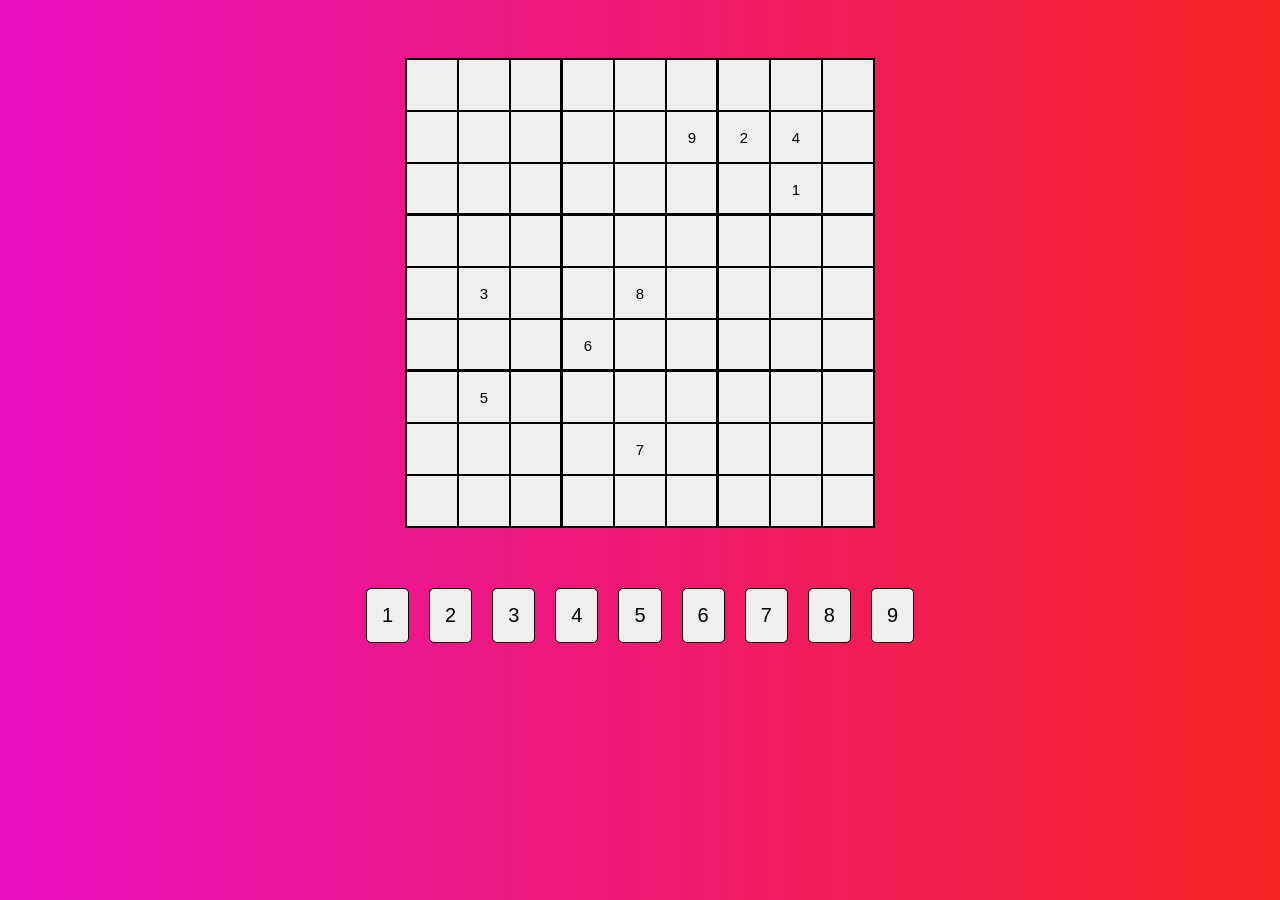
==== sudoku.html @ 29638599 "correct validposition" ====
<!doctype html>
<html lang="en">
  <head>
    <title>Document</title>
    <link rel="stylesheet" href="sudoku.css" />
  </head>
  <body>
    <div id="block"></div>
    <div id="buttons">
      <button id="1">1</button>
      <button id="2">2</button>
      <button id="3">3</button>
      <button id="4">4</button>
      <button id="5">5</button>
      <button id="6">6</button>
      <button id="7">7</button>
      <button id="8">8</button>
      <button id="9">9</button>
    </div>
  </body>
  <script src="sudoku.js"></script>
</html>
---- sudoku.css ----
body {
  justify-content: center;
  align-items: center;
  background: linear-gradient(to right, rgb(232, 15, 192), rgb(246, 35, 35));
  display: flex;
  flex-direction: column;
}

#block {
  display: grid;
  grid-template-columns: repeat(9, auto);
  margin: 50px;
  border: 1px solid black;
}

#buttons {
  display: flex;
  justify-content: center;
  max-width: 360px;
}

.cell {
  padding: 25px 25px;
  margin: 0;
  display: flex;
  width: 30px;
  height: 30px;
  justify-content: center;
  align-items: center;
  font-size: 15px;
  border: 1px solid black;
}

.cell.border-right {
  box-shadow: inset -1px 0 0 0 #000;
}

.cell.border-bottom {
  box-shadow: inset 0 -1px 0 0 #000;
}

.cell.border-right.border-bottom {
  box-shadow:
    inset -1px 0 0 0 #000,
    inset 0 -1px 0 0 #000;
}

#buttons button {
  padding: 15px 15px;
  margin: 10px;
  font-size: 20px;
  border: 1px solid black;
  border-radius: 5px;
}
#buttons button:hover {
  transform: scale(1.1);
  cursor: pointer;
}

#buttons button:active {
  transform: scale(0.9);
}
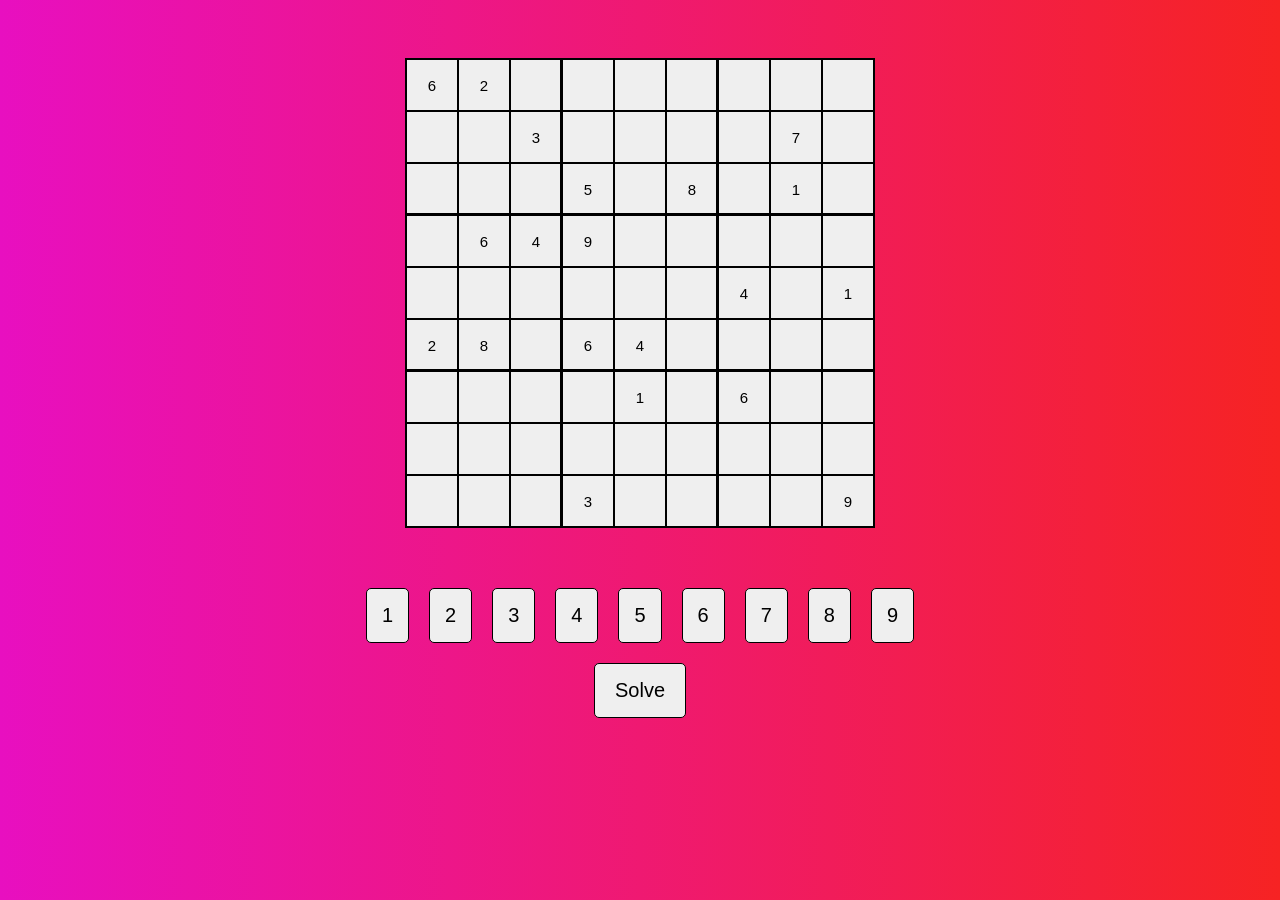
==== commit 93b09d45: "implemented backtracking" ====
--- a/sudoku.html
+++ b/sudoku.html
@@ -17,6 +17,7 @@
       <button id="8">8</button>
       <button id="9">9</button>
     </div>
+    <button id="solve">Solve</button>
   </body>
   <script src="sudoku.js"></script>
 </html>
--- a/sudoku.css
+++ b/sudoku.css
@@ -60,3 +60,21 @@
 #buttons button:active {
   transform: scale(0.9);
 }
+
+#solve {
+  padding: 15px 20px;
+  margin: 10px;
+  font-size: 20px;
+  border: 1px solid black;
+  border-radius: 5px;
+}
+
+#solve:hover {
+  transform: scale(1.1);
+  cursor: pointer;
+}
+
+#solve:active {
+  transform: scale(0.95);
+  cursor: pointer;
+}
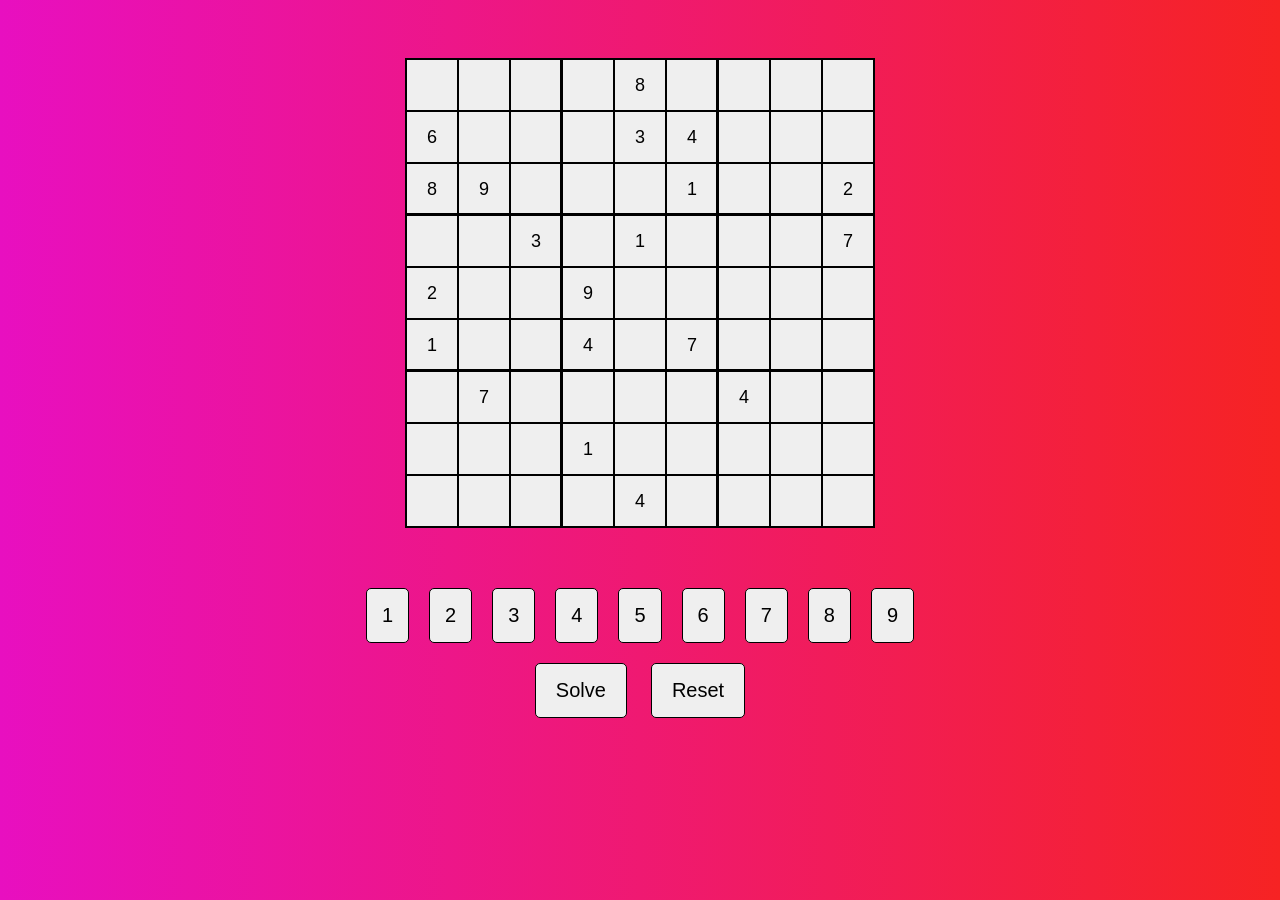
==== commit 21778731: "add reset button" ====
--- a/sudoku.html
+++ b/sudoku.html
@@ -17,7 +17,10 @@
       <button id="8">8</button>
       <button id="9">9</button>
     </div>
-    <button id="solve">Solve</button>
+    <div>
+      <button id="solve">Solve</button>
+      <button id="reset">Reset</button>
+    </div>
   </body>
   <script src="sudoku.js"></script>
 </html>
--- a/sudoku.css
+++ b/sudoku.css
@@ -27,7 +27,7 @@
   height: 30px;
   justify-content: center;
   align-items: center;
-  font-size: 15px;
+  font-size: 18px;
   border: 1px solid black;
 }
 
@@ -78,3 +78,21 @@
   transform: scale(0.95);
   cursor: pointer;
 }
+
+#reset {
+  padding: 15px 20px;
+  margin: 10px;
+  font-size: 20px;
+  border: 1px solid black;
+  border-radius: 5px;
+}
+
+#reset:hover {
+  transform: scale(1.1);
+  cursor: pointer;
+}
+
+#reset:active {
+  transform: scale(0.95);
+  cursor: pointer;
+}
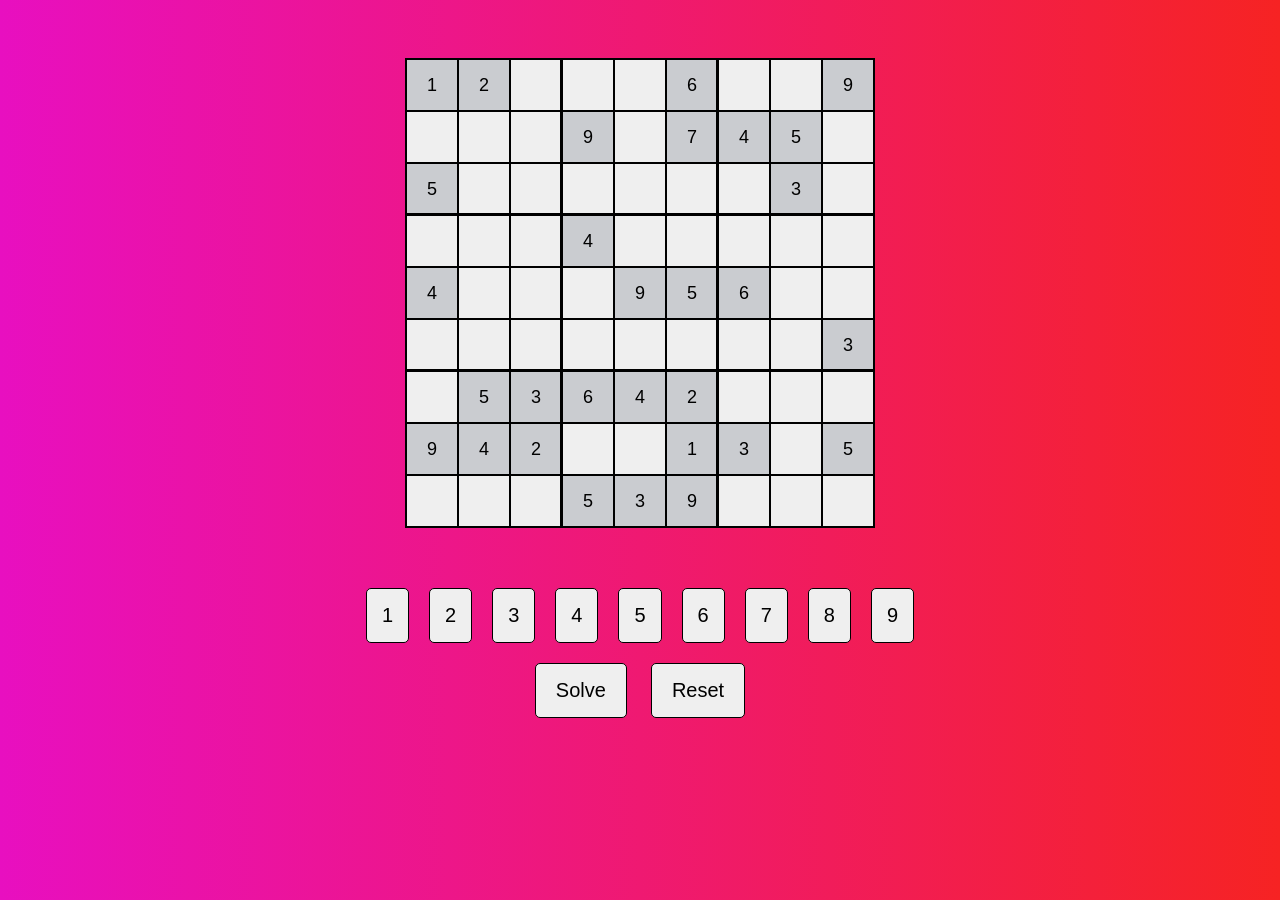
==== commit 5a7a234c: "add sudoku solving logic and win message display" ====
--- a/sudoku.html
+++ b/sudoku.html
@@ -20,6 +20,7 @@
     <div>
       <button id="solve">Solve</button>
       <button id="reset">Reset</button>
+      <h1 id="result"></h1>
     </div>
   </body>
   <script src="sudoku.js"></script>
--- a/sudoku.css
+++ b/sudoku.css
@@ -96,3 +96,11 @@
   transform: scale(0.95);
   cursor: pointer;
 }
+#result {
+  position: fixed;
+  top: 50%;
+  left: 50%;
+  transform: translate(-50%, -200%);
+  font-size: 80px;
+  color: rgb(242, 11, 57);
+}
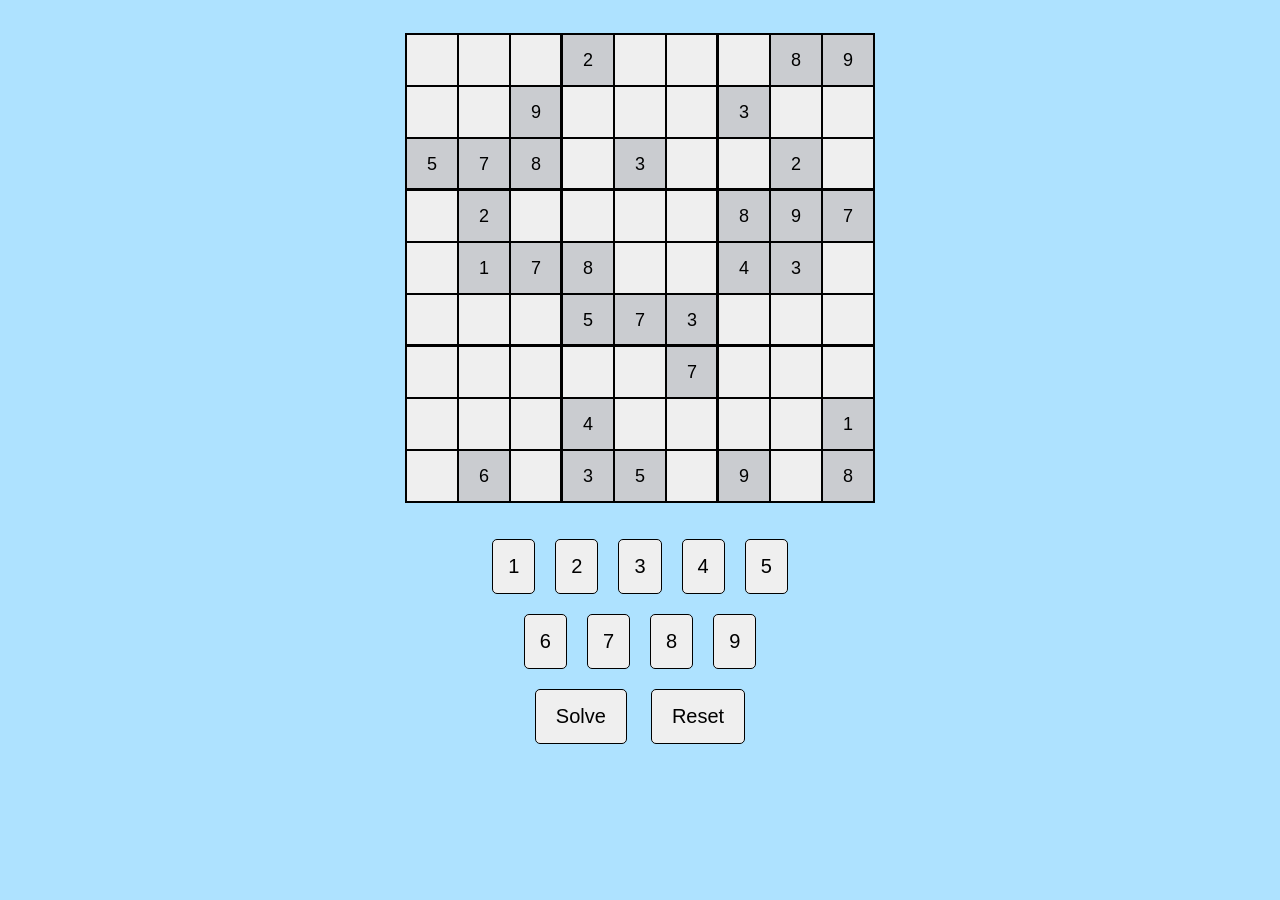
==== commit 24d99de6: "add number input" ====
--- a/sudoku.html
+++ b/sudoku.html
@@ -1,6 +1,8 @@
 <!doctype html>
 <html lang="en">
   <head>
+    <meta charset="UTF-8" />
+    <meta name="viewport" content="width=device-width, initial-scale=1.0" />
     <title>Document</title>
     <link rel="stylesheet" href="sudoku.css" />
   </head>
--- a/sudoku.css
+++ b/sudoku.css
@@ -1,15 +1,16 @@
 body {
   justify-content: center;
   align-items: center;
-  background: linear-gradient(to right, rgb(232, 15, 192), rgb(246, 35, 35));
+  background: #aee2ff;
   display: flex;
   flex-direction: column;
+  flex-wrap: wrap;
 }
 
 #block {
   display: grid;
   grid-template-columns: repeat(9, auto);
-  margin: 50px;
+  margin: 2%;
   border: 1px solid black;
 }
 
@@ -17,6 +18,7 @@
   display: flex;
   justify-content: center;
   max-width: 360px;
+  flex-wrap: wrap;
 }
 
 .cell {
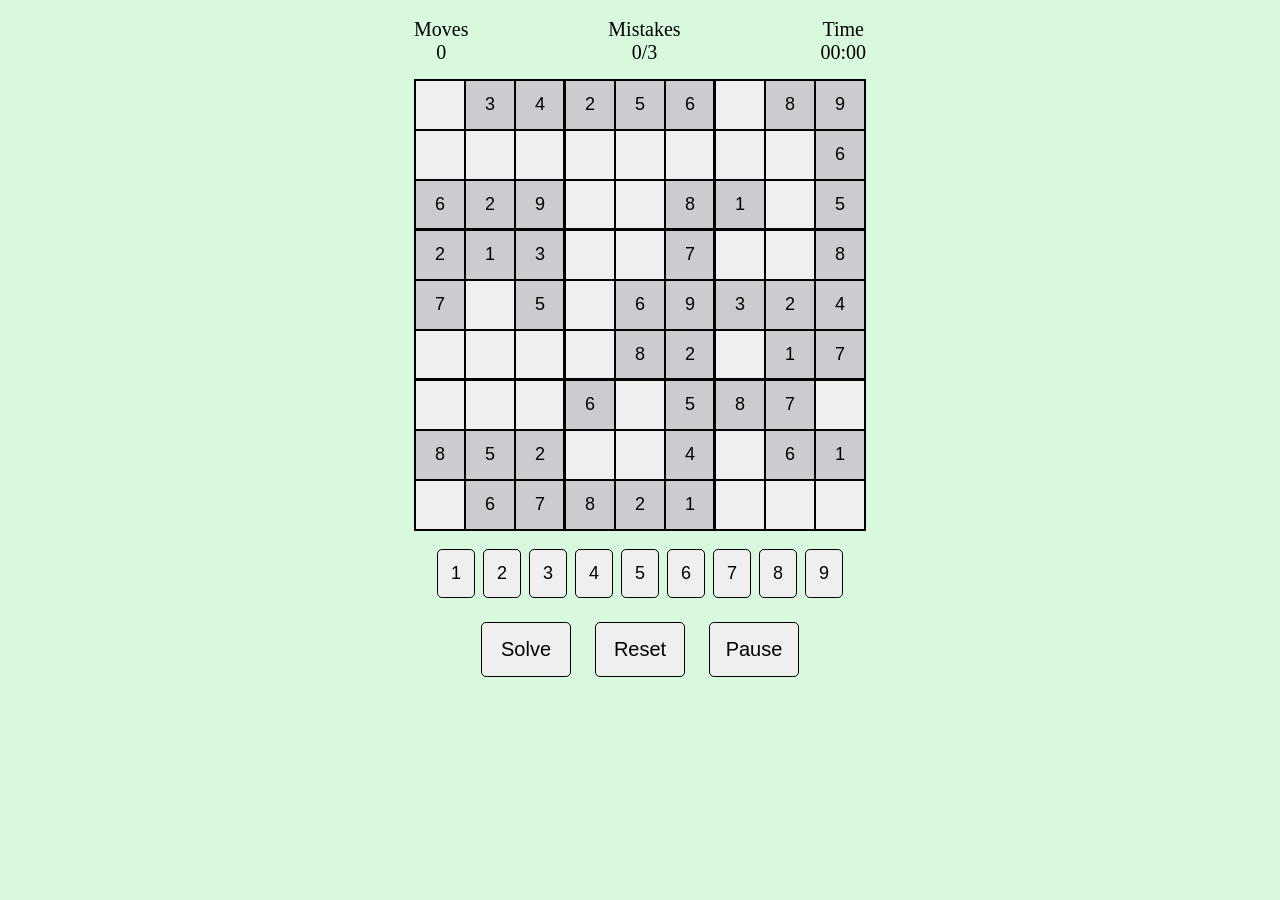
==== commit 2f599c08: "correct the UX" ====
--- a/sudoku.html
+++ b/sudoku.html
@@ -3,26 +3,72 @@
   <head>
     <meta charset="UTF-8" />
     <meta name="viewport" content="width=device-width, initial-scale=1.0" />
-    <title>Document</title>
+    <title>Easy</title>
     <link rel="stylesheet" href="sudoku.css" />
   </head>
   <body>
-    <div id="block"></div>
-    <div id="buttons">
-      <button id="1">1</button>
-      <button id="2">2</button>
-      <button id="3">3</button>
-      <button id="4">4</button>
-      <button id="5">5</button>
-      <button id="6">6</button>
-      <button id="7">7</button>
-      <button id="8">8</button>
-      <button id="9">9</button>
-    </div>
-    <div>
-      <button id="solve">Solve</button>
-      <button id="reset">Reset</button>
-      <h1 id="result"></h1>
+    <div class="container">
+      <div id="topsection">
+        <div id="movesection">
+          <div id="Moves">Moves</div>
+          <div id="movenum">0</div>
+        </div>
+
+        <div id="mistakesection">
+          <div id="mistakes">Mistakes</div>
+          <div id="mistakenum">0/3</div>
+        </div>
+
+        <div id="timesection">
+          <div id="time">Time</div>
+          <div id="stopwatch">
+            <div id="minute">00:</div>
+            <div id="second">00</div>
+          </div>
+        </div>
+      </div>
+
+      <div id="block"></div>
+      <div id="buttons">
+        <button id="1">1</button>
+        <button id="2">2</button>
+        <button id="3">3</button>
+        <button id="4">4</button>
+        <button id="5">5</button>
+        <button id="6">6</button>
+        <button id="7">7</button>
+        <button id="8">8</button>
+        <button id="9">9</button>
+      </div>
+
+      <div>
+        <div id="features">
+          <button id="solve">Solve</button>
+          <button id="reset">Reset</button>
+          <button id="pause">Pause</button>
+        </div>
+
+        <div id="result" style="display: none">
+          <div id="result-text"></div>
+          <div id="result-subtext"></div>
+          <div id="result-content">
+            <div id="result-time">
+              <div id="label">Time</div>
+              <span id="result-time-value"></span>
+            </div>
+
+            <div id="result-moves">
+              <div id="label">Moves</div>
+              <span id="result-moves-value"></span>
+            </div>
+          </div>
+
+          <div id="options">
+            <div id="playagain">Play Again</div>
+            <div id="home">Home</div>
+          </div>
+        </div>
+      </div>
     </div>
   </body>
   <script src="sudoku.js"></script>
--- a/sudoku.css
+++ b/sudoku.css
@@ -1,16 +1,25 @@
 body {
   justify-content: center;
   align-items: center;
-  background: #aee2ff;
+  background: #d9f9df;
   display: flex;
   flex-direction: column;
   flex-wrap: wrap;
+}
+
+.container {
+  display: flex;
+  justify-content: center;
+  align-items: center;
+  flex-direction: column;
+  margin-top: 10px;
+  gap: 10px;
 }
 
 #block {
   display: grid;
   grid-template-columns: repeat(9, auto);
-  margin: 2%;
+  margin: 1%;
   border: 1px solid black;
 }
 
@@ -18,21 +27,26 @@
   display: flex;
   justify-content: center;
   max-width: 360px;
-  flex-wrap: wrap;
+  /* flex-wrap: wrap; */
 }
 
 .cell {
-  padding: 25px 25px;
   margin: 0;
   display: flex;
-  width: 30px;
-  height: 30px;
+  width: 40px;
+  height: 40px;
   justify-content: center;
   align-items: center;
   font-size: 18px;
   border: 1px solid black;
 }
 
+@media screen and (min-width: 769px) {
+  .cell {
+    width: 50px;
+    height: 50px;
+  }
+}
 .cell.border-right {
   box-shadow: inset -1px 0 0 0 #000;
 }
@@ -48,61 +62,196 @@
 }
 
 #buttons button {
-  padding: 15px 15px;
+  padding: 13px 13px;
+  margin: 4px;
+  font-size: 18px;
+  border: 1px solid black;
+  border-radius: 5px;
+}
+#buttons button:hover {
+  background: #ece7d5;
+  cursor: pointer;
+}
+
+#buttons button:active {
+  cursor: pointer;
+}
+
+#solve {
+  width: 90px;
+  height: 55px;
   margin: 10px;
   font-size: 20px;
   border: 1px solid black;
   border-radius: 5px;
 }
-#buttons button:hover {
-  transform: scale(1.1);
-  cursor: pointer;
-}
-
-#buttons button:active {
-  transform: scale(0.9);
-}
-
-#solve {
-  padding: 15px 20px;
+
+#solve:hover {
+  background: #ece7d5;
+  cursor: pointer;
+}
+
+#solve:active {
+  cursor: pointer;
+}
+
+#reset {
+  width: 90px;
+  height: 55px;
   margin: 10px;
   font-size: 20px;
   border: 1px solid black;
   border-radius: 5px;
 }
 
-#solve:hover {
-  transform: scale(1.1);
-  cursor: pointer;
-}
-
-#solve:active {
-  transform: scale(0.95);
-  cursor: pointer;
-}
-
-#reset {
-  padding: 15px 20px;
+#reset:hover {
+  background: #ece7d5;
+  cursor: pointer;
+}
+
+#reset:active {
+  cursor: pointer;
+}
+
+#pause {
+  width: 90px;
+  height: 55px;
   margin: 10px;
   font-size: 20px;
   border: 1px solid black;
   border-radius: 5px;
 }
 
-#reset:hover {
-  transform: scale(1.1);
-  cursor: pointer;
-}
-
-#reset:active {
-  transform: scale(0.95);
+#pause:hover {
+  background: #ece7d5;
+  cursor: pointer;
+}
+
+#pause:active {
   cursor: pointer;
 }
 #result {
-  position: fixed;
+  padding: 2rem 2rem 1.5rem;
+  background: white;
+  border: 1px solid #fac775;
+  width: 300px;
+  border-radius: 20px;
+  text-align: center;
+  position: absolute;
   top: 50%;
   left: 50%;
-  transform: translate(-50%, -200%);
-  font-size: 80px;
-  color: rgb(242, 11, 57);
-}
+  transform: translate(-50%, -50%);
+}
+
+#result-text {
+  font-family: "EB Garamond", Georgia, serif;
+  font-size: 32px;
+  font-weight: 700;
+  color: #27500a;
+  margin: 0 0 4px;
+}
+
+#result-subtext {
+  font-size: 14px;
+  color: #888780;
+  font-weight: 400;
+  margin: 0 0 1.25rem;
+}
+
+#result-content {
+  display: flex;
+  flex-direction: row;
+  gap: 10px;
+  margin-bottom: 1.25rem;
+}
+
+#label {
+  font-size: 15px;
+  color: #3b6d11;
+  text-transform: uppercase;
+}
+
+#result-moves,
+#result-time {
+  flex: 1;
+  background: #eaf3de;
+  border: none;
+  border-radius: 10px;
+  padding: 12px 8px;
+  display: flex;
+  flex-direction: column;
+  align-items: center;
+  gap: 4px;
+}
+
+#result-moves-value,
+#result-time-value {
+  font-size: 22px;
+  font-weight: 500;
+  color: #27500a;
+  position: static;
+}
+
+#options {
+  display: flex;
+  gap: 50px;
+}
+
+#playagain,
+#home {
+  flex: 1;
+  padding: 12px;
+  border-radius: 10px;
+  font-size: 15px;
+  font-weight: 500;
+  cursor: pointer;
+  text-align: center;
+  border: none;
+}
+
+#playagain {
+  background: #3b6d11;
+  color: #ffffff;
+}
+
+#playagain:hover {
+  background: #27500a;
+}
+
+#home {
+  background: #ffffff;
+  color: #444441;
+  border: 1.5px solid #d3d1c7;
+}
+#home:hover {
+  background: #f1efe8;
+}
+
+#topsection {
+  display: flex;
+  flex-direction: row;
+  justify-content: space-between;
+  width: 100%;
+}
+#timesection,
+#movesection,
+#mistakesection {
+  display: flex;
+  flex-direction: column;
+  align-items: center;
+}
+
+#stopwatch {
+  display: flex;
+  flex-direction: row;
+}
+
+#Moves,
+#movenum,
+#time,
+#minute,
+#second,
+#mistakenum,
+#mistakes {
+  font-size: 20px;
+}
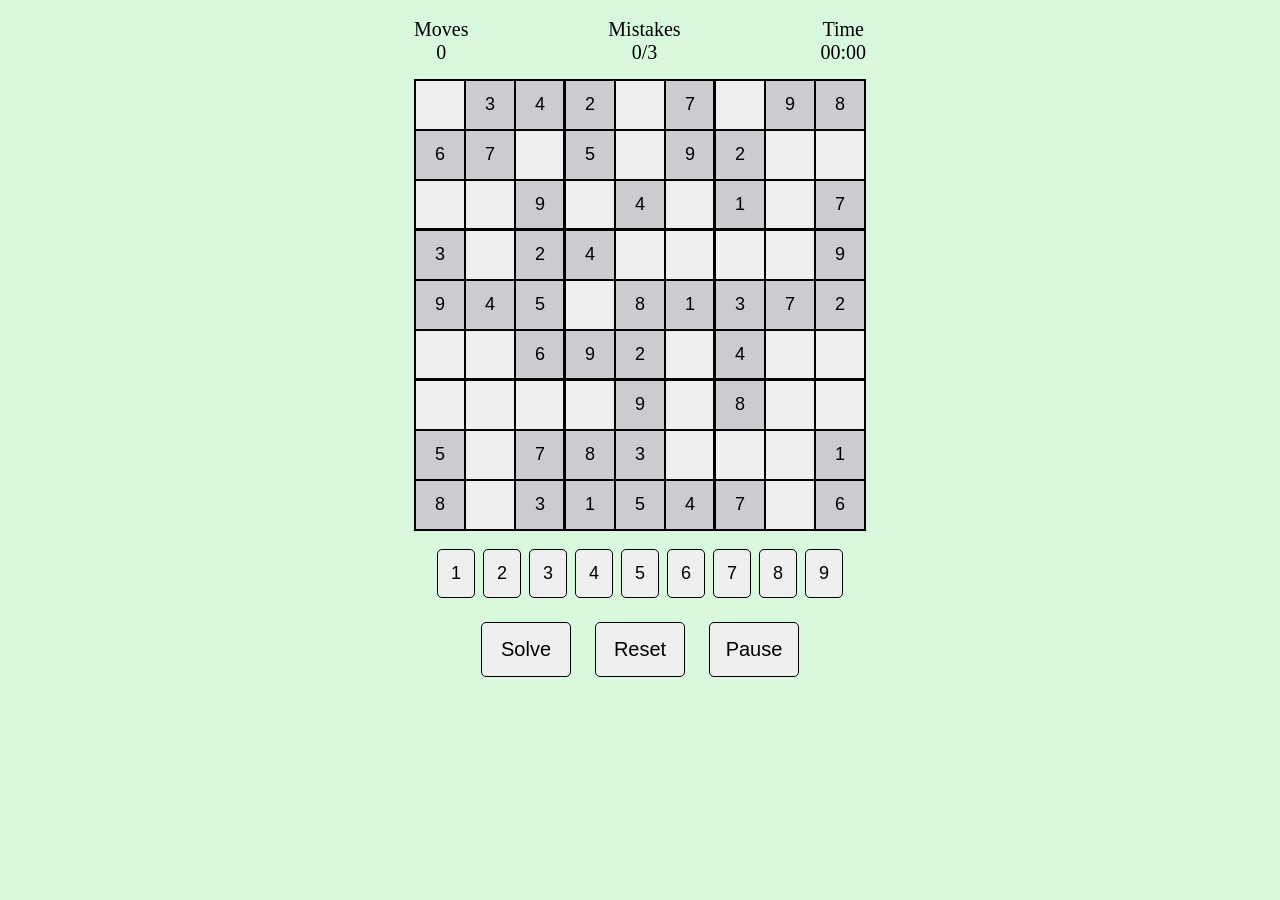
==== commit 30fdb5a0: "fix: make sudoku box disppear in pause state" ====
--- a/sudoku.html
+++ b/sudoku.html
@@ -48,6 +48,11 @@
           <button id="pause">Pause</button>
         </div>
 
+        <div id="pausebox" style="display: none">
+          <div id="pausetext">Game Paused</div>
+          <button id="resume">Resume</button>
+        </div>
+
         <div id="result" style="display: none">
           <div id="result-text"></div>
           <div id="result-subtext"></div>
--- a/sudoku.css
+++ b/sudoku.css
@@ -130,6 +130,24 @@
 #pause:active {
   cursor: pointer;
 }
+
+#pausebox {
+  margin-top: 300px;
+  display: flex;
+  flex-direction: column;
+  gap: 20px;
+}
+
+#pausetext {
+  font-size: 30px;
+}
+
+#resume {
+  padding: 10px;
+  font-size: 20px;
+  border-radius: 5px;
+}
+
 #result {
   padding: 2rem 2rem 1.5rem;
   background: white;
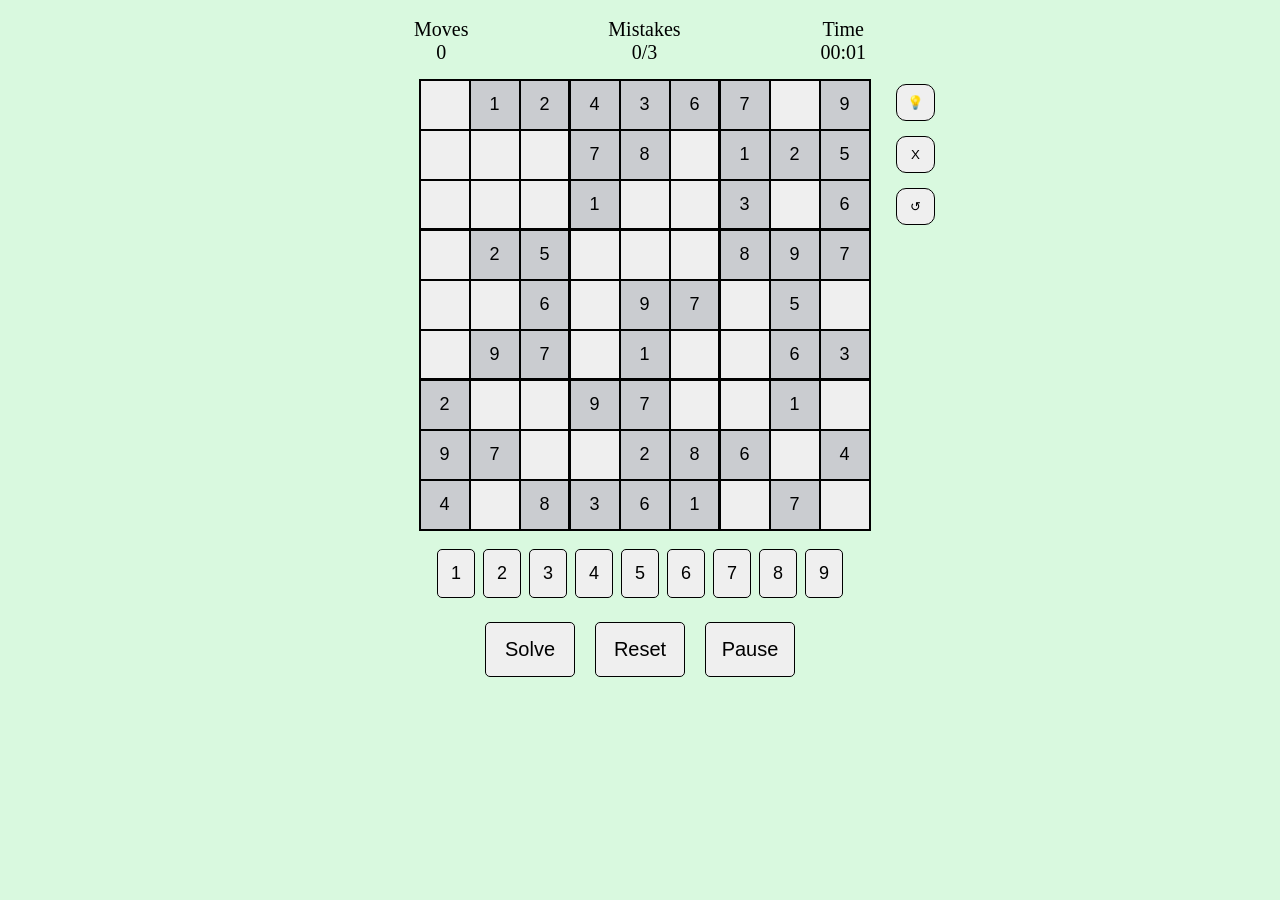
==== commit 4a09075c: "add title for hint,erase,undo" ====
--- a/sudoku.html
+++ b/sudoku.html
@@ -27,8 +27,15 @@
           </div>
         </div>
       </div>
+      <div id="board">
+        <div id="block"></div>
+        <div id="game-controls">
+          <button id="hint" title="hint">💡</button>
+          <button id="erase" title="Erase">X</button>
+          <button id="undo" title="undo">↺</button>
+        </div>
+      </div>
 
-      <div id="block"></div>
       <div id="buttons">
         <button id="1">1</button>
         <button id="2">2</button>
@@ -43,9 +50,11 @@
 
       <div>
         <div id="features">
-          <button id="solve">Solve</button>
-          <button id="reset">Reset</button>
-          <button id="pause">Pause</button>
+          <div id="bottomoption">
+            <button id="solve">Solve</button>
+            <button id="reset">Reset</button>
+            <button id="pause">Pause</button>
+          </div>
         </div>
 
         <div id="pausebox" style="display: none">
--- a/sudoku.css
+++ b/sudoku.css
@@ -14,6 +14,35 @@
   flex-direction: column;
   margin-top: 10px;
   gap: 10px;
+}
+
+#board {
+  display: flex;
+  position: relative;
+}
+
+#game-controls {
+  left: calc(100% + 30px);
+  position: absolute;
+  top: 10px;
+  display: flex;
+  flex-direction: column;
+  gap: 15px;
+}
+
+#hint,
+#undo,
+#erase {
+  padding: 10px;
+  border-radius: 10px;
+  border: 1px solid black;
+}
+
+#hint:hover,
+#undo:hover,
+#erase:hover {
+  background: #ece7d5;
+  cursor: pointer;
 }
 
 #block {
@@ -77,57 +106,29 @@
   cursor: pointer;
 }
 
-#solve {
+#bottomoption {
+  display: flex;
+  flex-direction: row;
+  /* gap: 20px; */
+}
+
+#solve,
+#reset,
+#pause {
+  font-size: 20px;
   width: 90px;
   height: 55px;
+  border: 1px solid black;
+  border-radius: 5px;
   margin: 10px;
-  font-size: 20px;
-  border: 1px solid black;
-  border-radius: 5px;
-}
-
-#solve:hover {
+  position: relative;
+}
+
+#solve:hover,
+#pause:hover,
+#reset:hover,
+#resume:hover {
   background: #ece7d5;
-  cursor: pointer;
-}
-
-#solve:active {
-  cursor: pointer;
-}
-
-#reset {
-  width: 90px;
-  height: 55px;
-  margin: 10px;
-  font-size: 20px;
-  border: 1px solid black;
-  border-radius: 5px;
-}
-
-#reset:hover {
-  background: #ece7d5;
-  cursor: pointer;
-}
-
-#reset:active {
-  cursor: pointer;
-}
-
-#pause {
-  width: 90px;
-  height: 55px;
-  margin: 10px;
-  font-size: 20px;
-  border: 1px solid black;
-  border-radius: 5px;
-}
-
-#pause:hover {
-  background: #ece7d5;
-  cursor: pointer;
-}
-
-#pause:active {
   cursor: pointer;
 }
 
@@ -146,6 +147,7 @@
   padding: 10px;
   font-size: 20px;
   border-radius: 5px;
+  border: 1px solid black;
 }
 
 #result {
@@ -248,6 +250,7 @@
 #topsection {
   display: flex;
   flex-direction: row;
+  align-self: flex-start;
   justify-content: space-between;
   width: 100%;
 }
